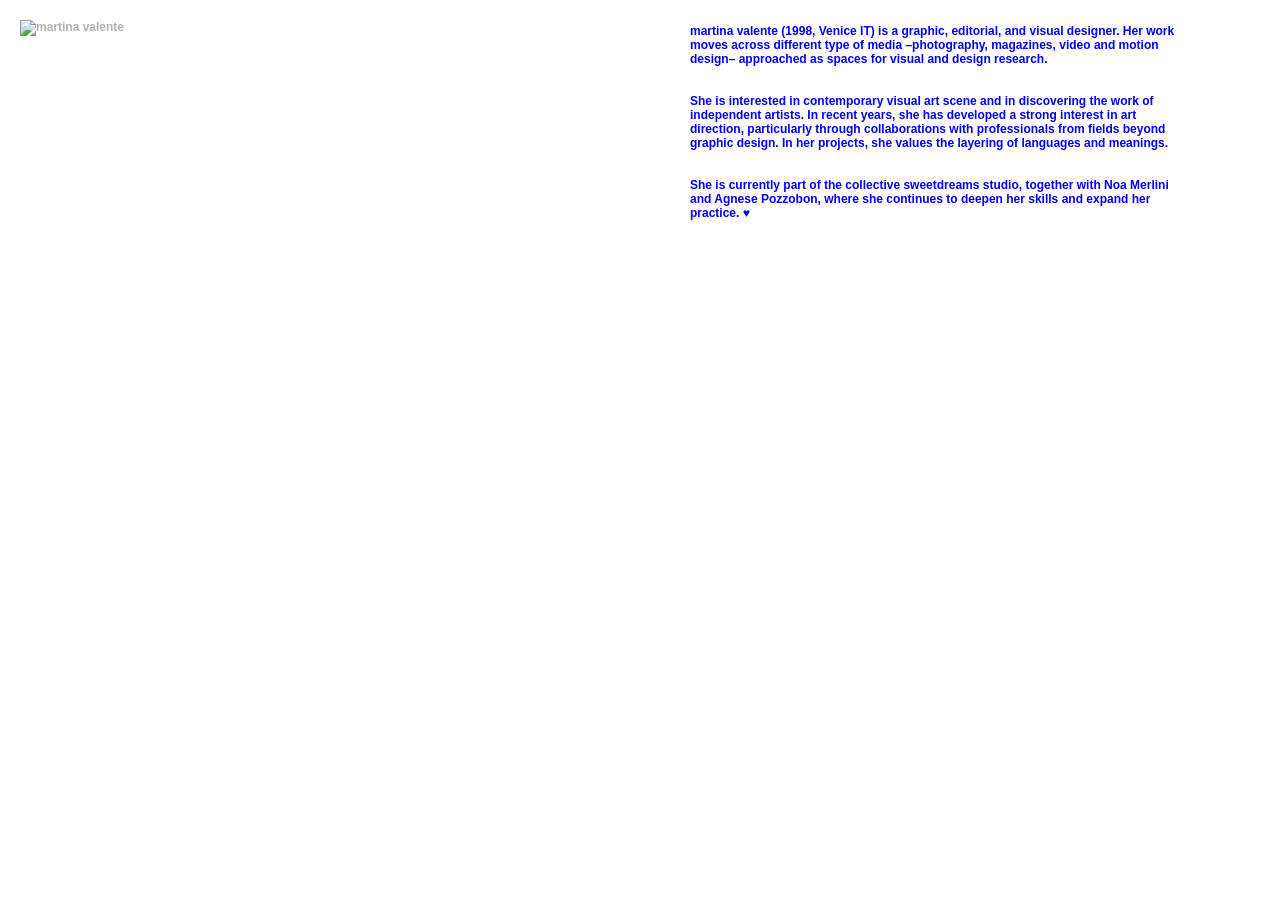
==== index.html @ ee14ab10 "Add files via upload" ====
<!DOCTYPE html>
<html lang="it">
<head>
    <meta charset="UTF-8">
    <meta name="viewport" content="width=device-width, initial-scale=1.0">
    <title>martina valente</title>
    <link rel="stylesheet" href="style.css">
</head>
<body>
    <div class="container">
        <div class="column" id="projects-column">
            <div class="logo-section">
                <img id="logo-link" src="images/logo_mv.png" alt="martina valente" class="logo-image">
            </div>
            <ul id="projects-list"></ul>
        </div>
        <div class="column" id="images-column">
            <div id="landing-page">
                <img src="images/landing.webp" alt="" class="landing-image">
            </div>
            <div id="images-container"></div>
        </div>
        <div class="column" id="description-column">
            <div id="landing-description">
                <p>martina valente (1998, Venice IT) is a graphic, editorial, and visual designer. Her work moves across different type of media –photography, magazines, video and motion design– approached as spaces for visual and design research.</p>
                <p>She is interested in contemporary visual art scene and in discovering the work of independent artists. In recent years, she has developed a strong interest in art direction, particularly through collaborations with professionals from fields beyond graphic design. In her projects, she values the layering of languages and meanings.</p>
                <p>She is currently part of the collective sweetdreams studio, together with Noa Merlini and Agnese Pozzobon, where she continues to deepen her skills and expand her practice. ♥</p>
            </div>
            <div id="description-content">
                <h2 id="project-title"></h2>
                <div id="project-description">
                    <p id="project-description-main"></p>
                    <p id="project-description-last"></p>
                </div>
            </div>
        </div>
    </div>
    <div id="mobile-project-overlay" aria-hidden="true">
        <button id="mobile-overlay-close" type="button" aria-label="Chiudi descrizione">x</button>
        <div id="mobile-overlay-content">
            <h2 id="mobile-project-title"></h2>
            <div id="mobile-project-description">
                <p id="mobile-project-description-main"></p>
                <p id="mobile-project-description-last"></p>
            </div>
        </div>
    </div>
    <script src="script.js"></script>
</body>
</html>
---- style.css ----
/* Reset e base */
* {
    margin: 0;
    padding: 0;
    box-sizing: border-box;
    font-family: Arial, sans-serif;
    font-weight: 700;
}

body {
    font-size: 12px;
    line-height: 14px;
    background-color: #ffffff;
    color: #b2b2b2;
}

a {
    color: #b2b2b2;
    text-decoration: none;
}

#projects-list li.active,
#projects-list li:hover,
#projects-list li:focus {
    color: #000000;
}

#project-title,
#project-description,
.project-item-title,
.project-item-meta,
.project-title {
    color: #b2b2b2;
}

#projects-list li.active .project-item-title,
#projects-list li.active .project-item-meta,
#projects-list li.active,
#projects-list li:hover .project-item-title,
#projects-list li:hover .project-item-meta,
#projects-list li:hover,
#projects-list li:focus .project-item-title,
#projects-list li:focus .project-item-meta,
#projects-list li:focus {
    color: #000000 !important;
}

a:hover {
    text-decoration: underline;
}

/* Layout a tre colonne */
.container {
    display: grid;
    grid-template-columns: 240px 1fr 600px; /* Colonna destra allargata a 600px, centrale rimpicciolita di conseguenza */
    height: 100vh;
    overflow: hidden; /* Previene scroll globale */
}

.column {
    padding: 20px;
    overflow-y: auto; /* Scroll verticale indipendente */
    border-right: none;
}

.column:last-child {
    border-right: none;
}

/* Colonna progetti */
#projects-column {
    display: flex;
    flex-direction: column;
    gap: 3px; /* Spazio uniforme tra header e lista */
}

.project-header {
    padding-bottom: 10px;
    border-bottom: 1px solid #000000; /* Filetto nero */
    margin-bottom: 0; /* Rimosso per usare gap */
}

.project-title {
    font-size: 12px;
    font-weight: 700;
    text-transform: lowercase;
    margin-bottom: 14px;
}

#projects-list {
    list-style: none;
    display: flex;
    flex-direction: column;
    gap: 3px; /* Spazio uniforme tra elementi lista */
    transition: opacity 0.4s ease;
}

body.landing-active #projects-list {
    opacity: 0;
    pointer-events: none;
}

#projects-list li {
    margin-bottom: 0; /* Rimosso per usare gap */
    cursor: pointer;
    padding: 5px 0; /* Spazio ridotto tra testo e linea */
    border-bottom: 1px solid #b2b2b2;
    transition: opacity 0.2s;
}

#projects-list li.active,
#projects-list li:hover,
#projects-list li:focus {
    border-bottom-color: #000000;
}

#projects-list li:hover {
    opacity: 0.7;
}

#projects-list li.active {
    border-color: rgba(0, 0, 0, 0.2);
    opacity: 1;
}

.project-item-title {
    font-size: 12px;
    font-weight: 700;
}

.project-item-meta {
    font-size: 12px;
    opacity: 0.8;
    margin-top: 4px;
}

/* Colonna immagini */
#images-column {
    padding: 0px;
    overflow-y: auto;
    scrollbar-width: none; /* Firefox */
    -ms-overflow-style: none; /* IE/Edge */
}

#images-column::-webkit-scrollbar {
    display: none; /* Chrome/Safari */
}

#images-container {
    display: flex;
    flex-direction: column;
    gap: 0px;
}

#images-container img,
#images-container video {
    width: 100%;
    height: auto;
}

/* Colonna descrizione */
#description-column {
    padding: 10px 0 10px 10px; /* Margine destro eliminato per righe più lunghe */
}

#landing-description {
    display: none;
    max-width: 500px;
    color: #0000ff;
    font-size: 12px;
    line-height: 14px;
    white-space: pre-line;
}

#landing-description p + p {
    margin-top: 14px;
}

body.landing-active #landing-description {
    display: block;
}

body.landing-active #description-content {
    display: none;
}

#description-content {
    max-width: 500px;
    min-height: 100%;
    display: flex;
    flex-direction: column;
}

#description-column h2 {
    margin-bottom: 14px;
    font-size: 12px;
    font-weight: 700;
}

#project-description {
    flex: 1;
    display: flex;
    flex-direction: column;
}

#project-description-main,
#project-description-last {
    font-size: 12px;
    line-height: 14px;
    opacity: 0.9;
    white-space: pre-line; /* Mantiene gli a capo dal JSON */
}

#project-description-last {
    margin-top: auto;
    padding-top: 14px;
    font-size: 12px;
    line-height: 14px;
}

/* Legacy selector kept for compatibility */
#project-description {
    font-size: 12px;
    line-height: 14px;
    opacity: 0.9;
    white-space: pre-line;
}

/* Spazio bianco e minimalismo */
.column {
    background-color: transparent;
}

.column:nth-child(2) {
    background-color: transparent;
    padding: 20px;
}

/* Logo section */
.logo-section {
    padding-bottom: 0px;
    border-bottom: none;
    margin-bottom: 2px;
    display: flex;
    align-items: flex-start;
    min-height: 112px;
    padding-top: 0px;
}

.logo-image {
    max-width: 100%;
    max-height: 112px;
    cursor: pointer;
    transition: opacity 0.2s;
}

.logo-image:hover {
    opacity: 0.7;
}

/* Landing page */
#landing-page {
    height: 100vh;
    width: 100%;
    flex-shrink: 0;
    background-color: #ffffff;
    display: flex;
    align-items: flex-start;
    justify-content: flex-start;
    padding: 0;
}

.landing-image {
    width: 50%;
    height: auto;
    display: block;
    object-fit: contain;
}

/* Video styles */
video {
    cursor: none;
}

#mobile-project-overlay {
    display: none;
}

body.mobile-overlay-open {
    overflow: hidden;
}

@media (max-width: 900px) {
    .container {
        display: block;
        height: 100dvh;
    }

    #projects-column,
    #description-column {
        display: none;
    }

    #images-column {
        display: block;
        width: 100%;
        height: 100dvh;
        padding: 0;
        overflow-y: auto;
    }

    #landing-page {
        width: 100%;
        height: 100dvh;
    }

    .landing-logo {
        max-width: 150px;
        max-height: 150px;
    }

    .landing-content h1 {
        font-size: 20px;
    }

    .landing-content p {
        font-size: 12px;
    }

    .column:nth-child(2) {
        padding: 0;
    }

    #images-container img,
    #images-container video {
        display: block;
        width: 100%;
    }

    #mobile-project-overlay {
        position: fixed;
        inset: 0;
        z-index: 1000;
        display: none;
        background: #ffffff;
        color: #000000;
        overflow-y: auto;
        padding: 20px;
    }

    #mobile-project-overlay.is-open {
        display: block;
    }

    #mobile-overlay-close {
        position: absolute;
        top: 16px;
        right: 16px;
        border: 0;
        background: transparent;
        color: #000000;
        font: inherit;
        font-size: 20px;
        line-height: 20px;
        cursor: pointer;
    }

    #mobile-overlay-content {
        padding-top: 28px;
        max-width: 100%;
    }

    #mobile-project-title,
    #mobile-project-description {
        color: #000000;
    }

    #mobile-project-title {
        margin-bottom: 14px;
        font-size: 12px;
        line-height: 14px;
    }

    #mobile-project-description {
        min-height: calc(100dvh - 90px);
        display: flex;
        flex-direction: column;
    }

    #mobile-project-description-main,
    #mobile-project-description-last {
        white-space: pre-line;
        font-size: 24px;
        line-height: 28px;
    }

    #mobile-project-description-last {
        margin-top: auto;
        padding-top: 14px;
        font-size: 12px;
        line-height: 14px;
    }
}
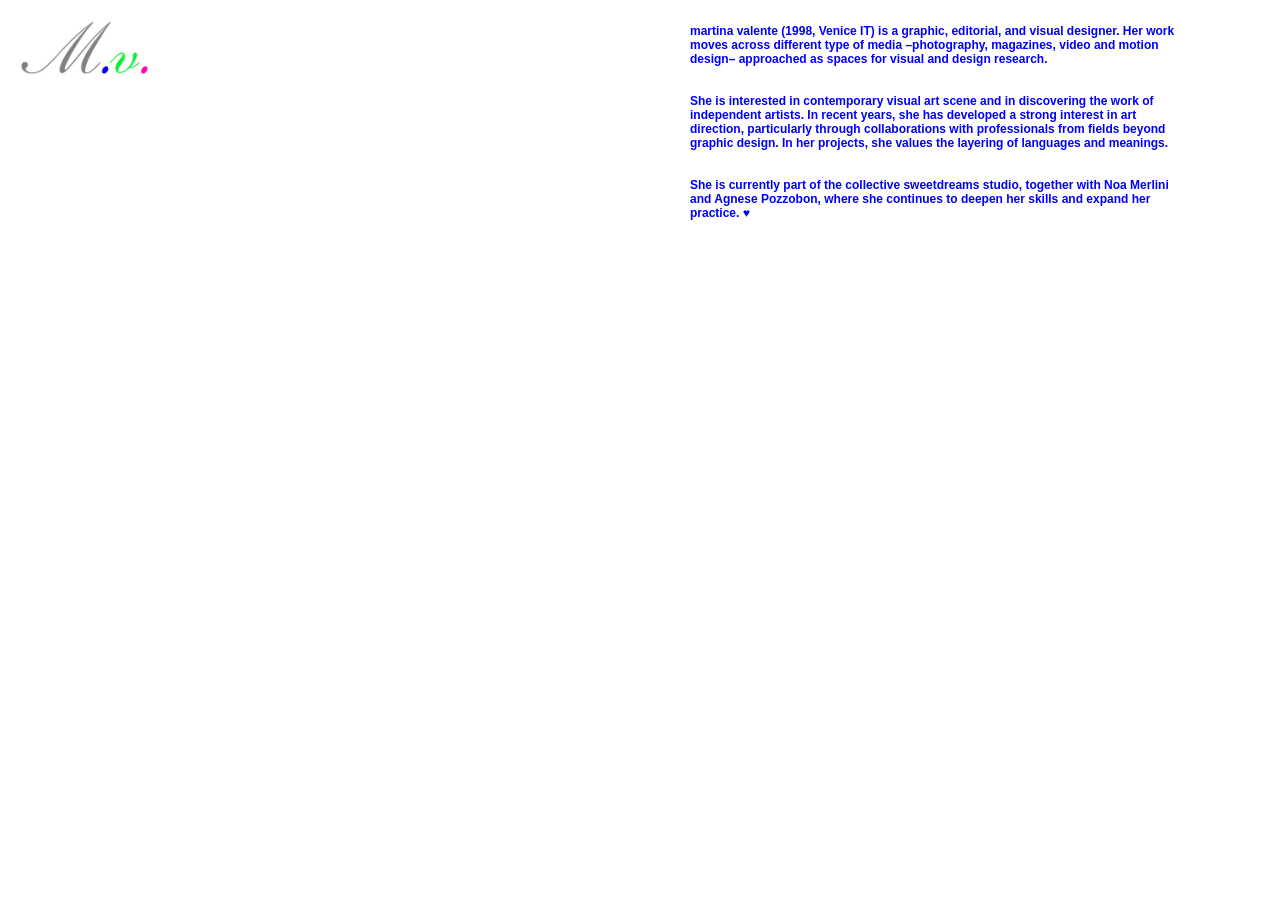
==== commit 3f32c6d8: "Add files via upload" ====
--- a/index.html
+++ b/index.html
@@ -10,7 +10,7 @@
     <div class="container">
         <div class="column" id="projects-column">
             <div class="logo-section">
-                <img id="logo-link" src="images/logo_mv.png" alt="martina valente" class="logo-image">
+                <img id="logo-link" src="images_2/logo_mv.png" alt="martina valente" class="logo-image">
             </div>
             <ul id="projects-list"></ul>
         </div>
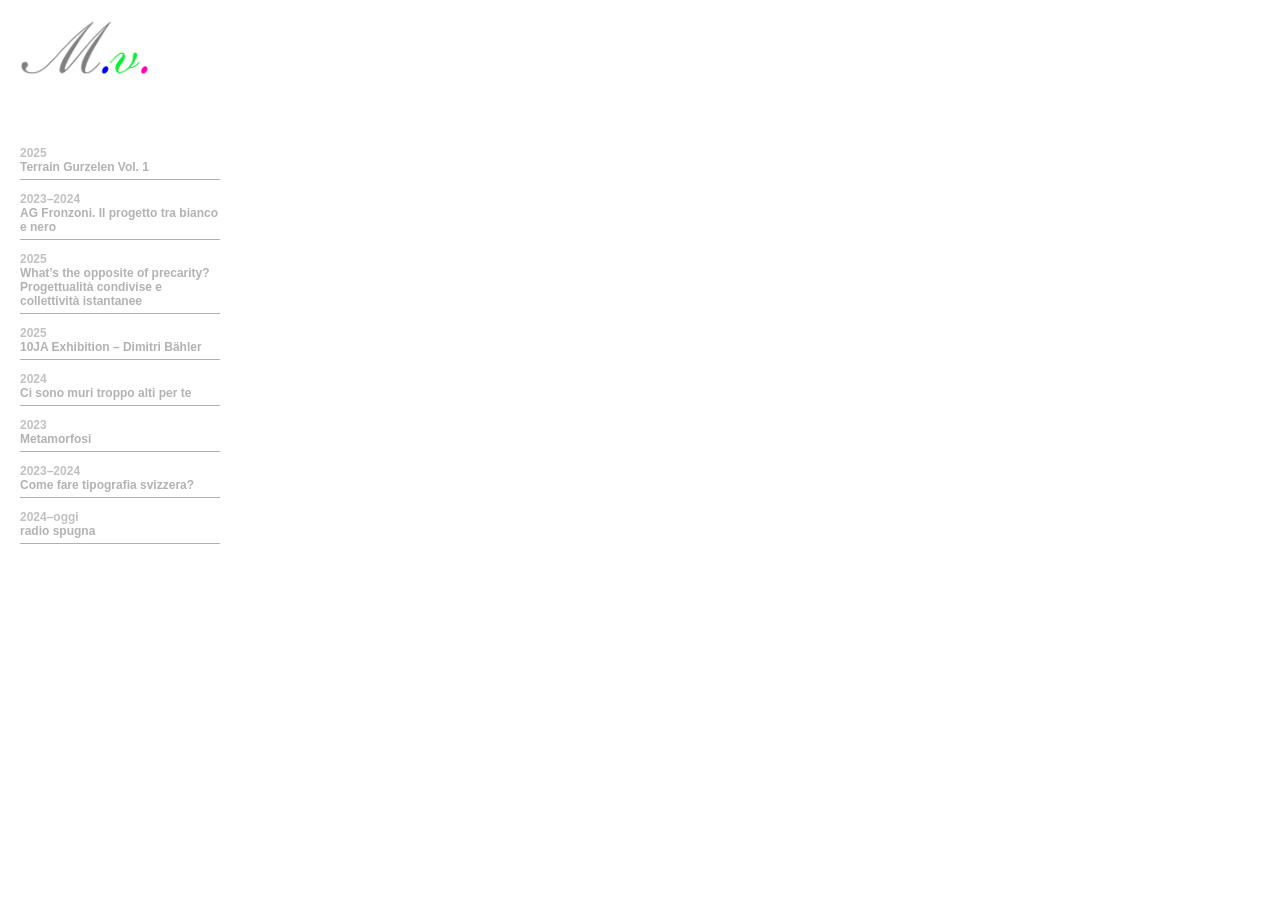
==== commit c1e4cc74: "Add files via upload" ====
--- a/index.html
+++ b/index.html
@@ -14,11 +14,11 @@
             </div>
             <ul id="projects-list"></ul>
         </div>
-        <div class="column" id="images-column">
+        <div class="column" id="images_2-column">
             <div id="landing-page">
-                <img src="images/landing.webp" alt="" class="landing-image">
+                <img src="images_2/" alt="" class="landing-image">
             </div>
-            <div id="images-container"></div>
+            <div id="images_2-container"></div>
         </div>
         <div class="column" id="description-column">
             <div id="landing-description">
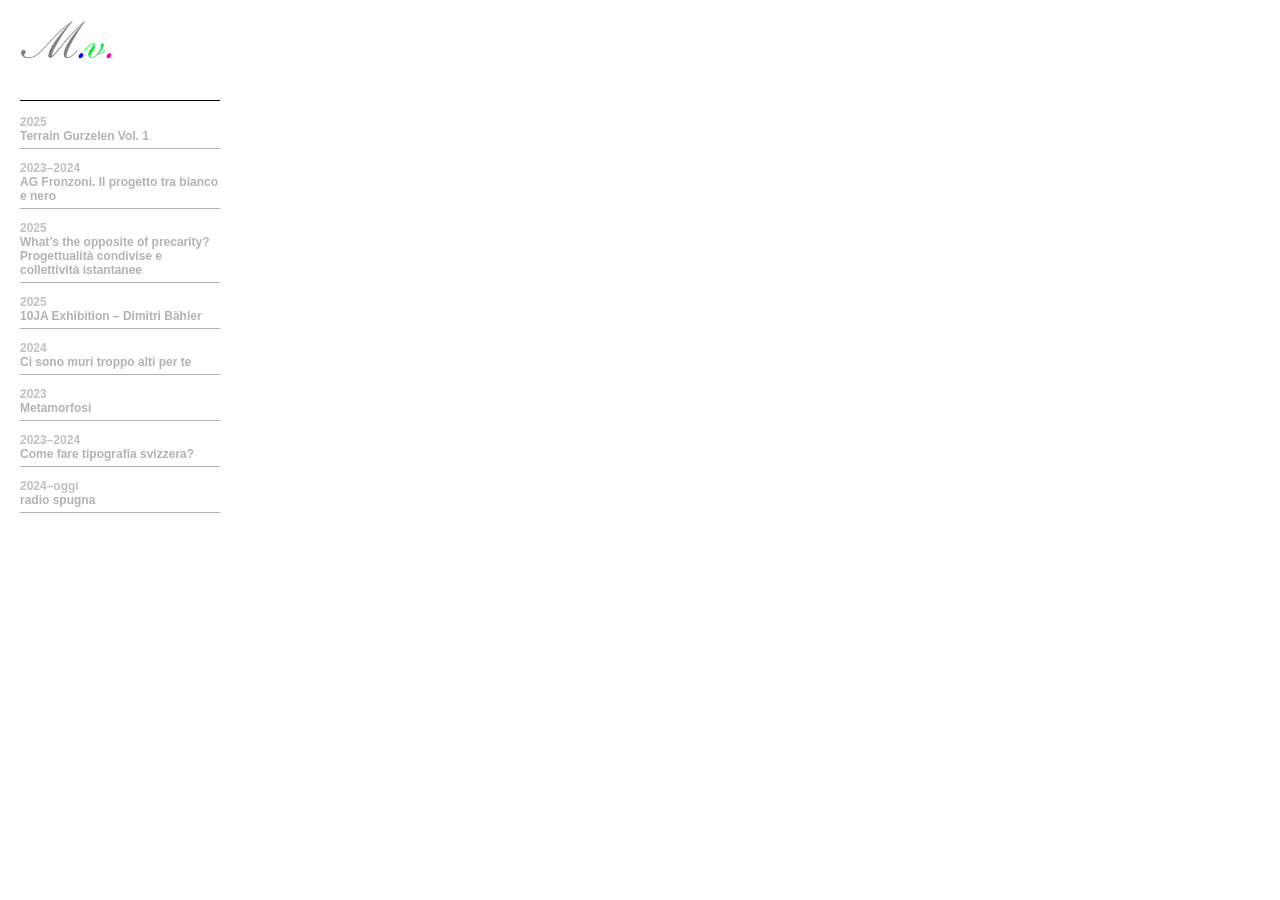
==== commit f84cbb37: "Add files via upload" ====
--- a/index.html
+++ b/index.html
@@ -14,7 +14,7 @@
             </div>
             <ul id="projects-list"></ul>
         </div>
-        <div class="column" id="images_2-column">
+        <div class="column" id="images-column">
             <div id="landing-page">
                 <img src="images_2/" alt="" class="landing-image">
             </div>
--- a/style.css
+++ b/style.css
@@ -239,17 +239,17 @@
 /* Logo section */
 .logo-section {
     padding-bottom: 0px;
-    border-bottom: none;
+    border-bottom: 1px solid #000000;
     margin-bottom: 2px;
     display: flex;
     align-items: flex-start;
-    min-height: 112px;
+    min-height: 80px;
     padding-top: 0px;
 }
 
 .logo-image {
     max-width: 100%;
-    max-height: 112px;
+    max-height: 80px;
     cursor: pointer;
     transition: opacity 0.2s;
 }
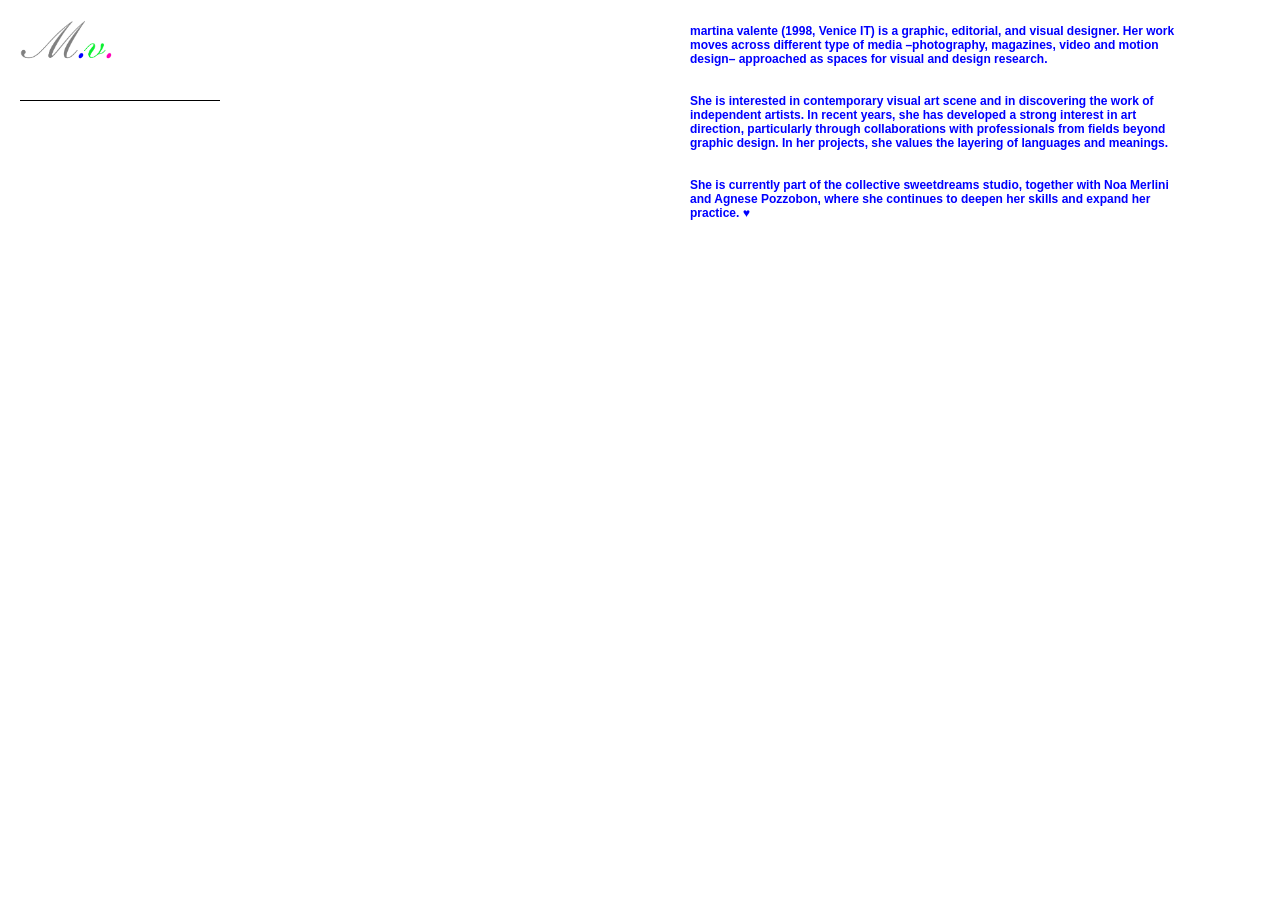
==== commit 1199b6a9: "Add files via upload" ====
--- a/index.html
+++ b/index.html
@@ -10,15 +10,15 @@
     <div class="container">
         <div class="column" id="projects-column">
             <div class="logo-section">
-                <img id="logo-link" src="images_2/logo_mv.png" alt="martina valente" class="logo-image">
+                <img id="logo-link" src="images/logo_mv.png" alt="martina valente" class="logo-image">
             </div>
             <ul id="projects-list"></ul>
         </div>
         <div class="column" id="images-column">
             <div id="landing-page">
-                <img src="images_2/" alt="" class="landing-image">
+                <img src="images/" alt="" class="landing-image">
             </div>
-            <div id="images_2-container"></div>
+            <div id="images-container"></div>
         </div>
         <div class="column" id="description-column">
             <div id="landing-description">
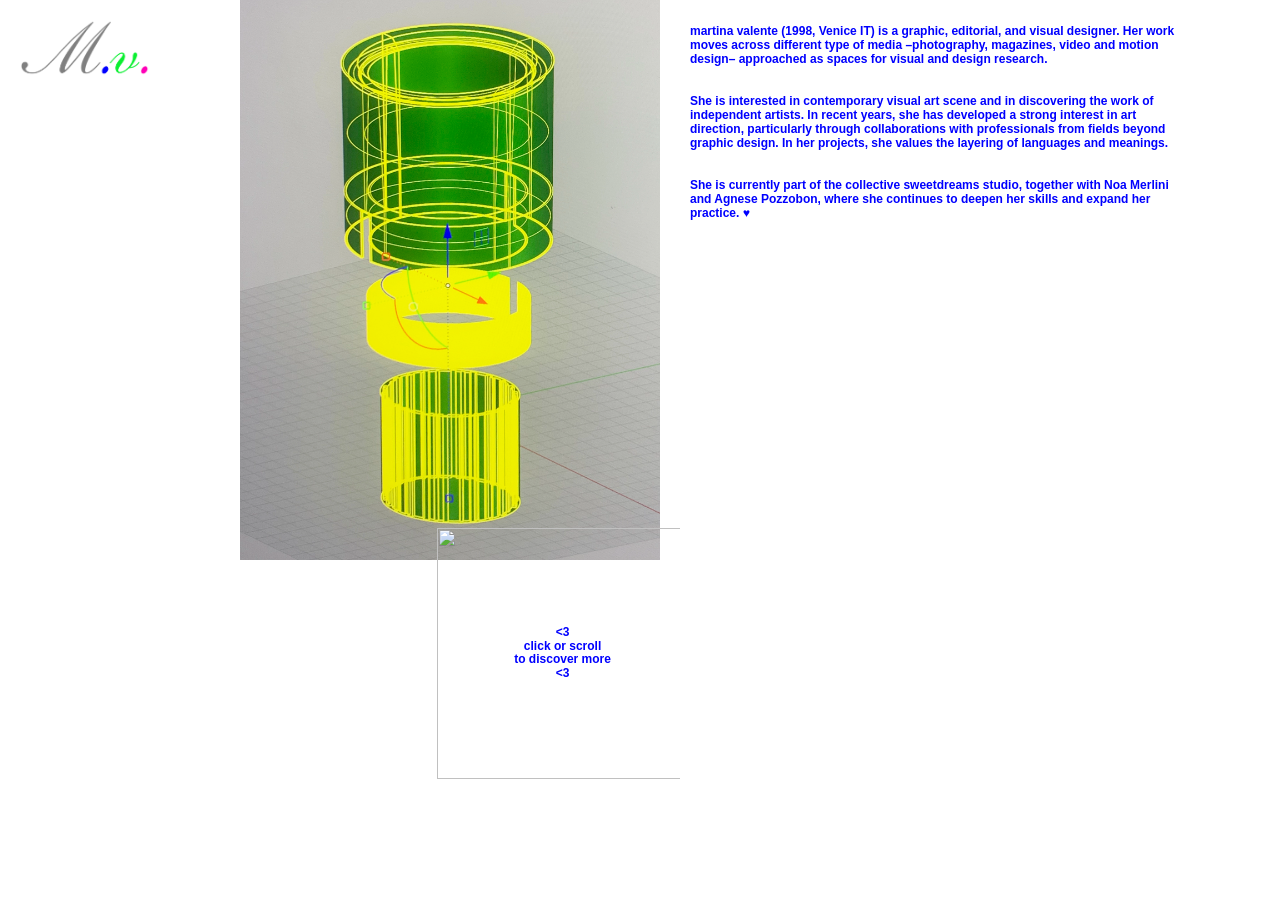
==== commit 28e662db: "Add files via upload" ====
--- a/index.html
+++ b/index.html
@@ -10,13 +10,23 @@
     <div class="container">
         <div class="column" id="projects-column">
             <div class="logo-section">
-                <img id="logo-link" src="images/logo_mv.png" alt="martina valente" class="logo-image">
+                <img id="logo-link" src="images_2/logo_mv.png" alt="martina valente" class="logo-image">
             </div>
             <ul id="projects-list"></ul>
         </div>
         <div class="column" id="images-column">
+            <button id="mobile-logo-button" type="button" aria-label="Torna alla landing page">
+                <img src="images_2/logo_mv.png" alt="martina valente" class="mobile-logo-image">
+            </button>
+            <button id="mobile-about-button" type="button" aria-label="Apri about">about</button>
             <div id="landing-page">
-                <img src="images/" alt="" class="landing-image">
+                <div id="mobile-landing-trigger" aria-hidden="true">
+                    <img src="images_2/landing.webp" alt="Landing page preview" class="landing-image" draggable="false">
+                </div>
+                <div class="landing-starburst" aria-hidden="true">
+                    <img src="images/LANDING/stella.png" alt="" class="landing-starburst-image" draggable="false">
+                    <span class="landing-starburst-text">&lt;3<br>click or scroll<br>to discover more<br>&lt;3</span>
+                </div>
             </div>
             <div id="images-container"></div>
         </div>
@@ -45,6 +55,27 @@
             </div>
         </div>
     </div>
+    <div id="mobile-footer-marquee" aria-hidden="true">
+        <div class="mobile-footer-marquee-track">
+            <div class="mobile-footer-marquee-group">
+                <span class="marquee-color-blue">&lt;3 click or scroll to discover more &lt;3</span>
+                <span class="marquee-color-pink">&lt;3 click or scroll to discover more &lt;3</span>
+                <span class="marquee-color-green">&lt;3 click or scroll to discover more &lt;3</span>
+                <span class="marquee-color-blue">&lt;3 click or scroll to discover more &lt;3</span>
+                <span class="marquee-color-pink">&lt;3 click or scroll to discover more &lt;3</span>
+                <span class="marquee-color-green">&lt;3 click or scroll to discover more &lt;3</span>
+            </div>
+            <div class="mobile-footer-marquee-group">
+                <span class="marquee-color-blue">&lt;3 click or scroll to discover more &lt;3</span>
+                <span class="marquee-color-pink">&lt;3 click or scroll to discover more &lt;3</span>
+                <span class="marquee-color-green">&lt;3 click or scroll to discover more &lt;3</span>
+                <span class="marquee-color-blue">&lt;3 click or scroll to discover more &lt;3</span>
+                <span class="marquee-color-pink">&lt;3 click or scroll to discover more &lt;3</span>
+                <span class="marquee-color-green">&lt;3 click or scroll to discover more &lt;3</span>
+            </div>
+        </div>
+    </div>
+    <div id="landing-random-images" aria-hidden="true"></div>
     <script src="script.js"></script>
 </body>
-</html>+</html>
--- a/style.css
+++ b/style.css
@@ -12,6 +12,7 @@
     line-height: 14px;
     background-color: #ffffff;
     color: #b2b2b2;
+    overflow-x: hidden;
 }
 
 a {
@@ -239,17 +240,17 @@
 /* Logo section */
 .logo-section {
     padding-bottom: 0px;
-    border-bottom: 1px solid #000000;
+    border-bottom: none;
     margin-bottom: 2px;
     display: flex;
     align-items: flex-start;
-    min-height: 80px;
+    min-height: 112px;
     padding-top: 0px;
 }
 
 .logo-image {
     max-width: 100%;
-    max-height: 80px;
+    max-height: 112px;
     cursor: pointer;
     transition: opacity 0.2s;
 }
@@ -265,16 +266,135 @@
     flex-shrink: 0;
     background-color: #ffffff;
     display: flex;
+    flex-direction: column;
     align-items: flex-start;
     justify-content: flex-start;
-    padding: 0;
+    padding: 0 20px 28px 0;
+    position: relative;
+    overflow: hidden;
+    gap: 18px;
 }
 
 .landing-image {
-    width: 50%;
+    width: 100%;
+    max-width: 100%;
+    max-height: calc(100vh - 220px);
     height: auto;
     display: block;
     object-fit: contain;
+    object-position: left top;
+    user-select: none;
+    -webkit-user-select: none;
+    -webkit-user-drag: none;
+}
+
+#mobile-landing-trigger {
+    display: block;
+    position: relative;
+    z-index: 2;
+    pointer-events: none;
+    user-select: none;
+    -webkit-user-select: none;
+    width: 100%;
+}
+
+.landing-starburst {
+    width: clamp(154px, 19.6vw, 252px);
+    aspect-ratio: 1 / 1;
+    display: flex;
+    align-items: center;
+    justify-content: center;
+    padding: 28px;
+    pointer-events: none;
+    position: absolute;
+    top: 528px;
+    right: -8px;
+    z-index: 20;
+}
+
+.landing-starburst-image {
+    position: absolute;
+    inset: 0;
+    width: 100%;
+    height: 100%;
+    object-fit: contain;
+    user-select: none;
+    -webkit-user-select: none;
+    -webkit-user-drag: none;
+}
+
+.landing-starburst-text {
+    position: relative;
+    z-index: 1;
+    color: #0000ff;
+    text-align: center;
+    text-transform: lowercase;
+    line-height: 1.15;
+    font-size: 12px;
+    animation: landing-starburst-blink 1.35s steps(1, end) infinite;
+}
+
+@keyframes landing-starburst-blink {
+    0% {
+        color: #0000ff;
+        opacity: 1;
+    }
+
+    16% {
+        opacity: 0.25;
+    }
+
+    33% {
+        color: #00ff33;
+        opacity: 1;
+    }
+
+    49% {
+        opacity: 0.2;
+    }
+
+    66% {
+        color: #cccccc;
+        opacity: 1;
+    }
+
+    82% {
+        opacity: 0.3;
+    }
+
+    100% {
+        color: #0000ff;
+        opacity: 1;
+    }
+}
+
+#landing-random-images {
+    position: fixed;
+    inset: 0;
+    pointer-events: none;
+    z-index: 5;
+}
+
+.landing-random-image {
+    position: absolute;
+    display: block;
+    object-fit: contain;
+    opacity: 0;
+    transform-origin: center;
+    --landing-random-rotation: 0deg;
+    animation: landing-random-image-in 1ms linear forwards;
+}
+
+@keyframes landing-random-image-in {
+    from {
+        opacity: 0;
+        transform: rotate(var(--landing-random-rotation)) scale(0.96);
+    }
+
+    to {
+        opacity: 1;
+        transform: rotate(var(--landing-random-rotation)) scale(1);
+    }
 }
 
 /* Video styles */
@@ -290,11 +410,26 @@
     overflow: hidden;
 }
 
+#mobile-logo-button {
+    display: none;
+}
+
+#mobile-about-button {
+    display: none;
+}
+
+#mobile-footer-marquee {
+    display: none;
+}
+
 @media (max-width: 900px) {
     .container {
         display: block;
         height: 100dvh;
     }
+    .landing-starburst {
+    display: none;
+}
 
     #projects-column,
     #description-column {
@@ -307,11 +442,16 @@
         height: 100dvh;
         padding: 0;
         overflow-y: auto;
+        position: relative;
     }
 
     #landing-page {
         width: 100%;
         height: 100dvh;
+        display: flex;
+        align-items: flex-start;
+        justify-content: flex-start;
+        padding: 96px 14px 24px 0;
     }
 
     .landing-logo {
@@ -335,6 +475,127 @@
     #images-container video {
         display: block;
         width: 100%;
+    }
+
+    #mobile-landing-trigger {
+        display: block;
+        width: 100%;
+    }
+
+    .landing-image {
+        display: block;
+        width: 100%;
+        max-width: 100%;
+        max-height: calc(100dvh - 250px);
+        height: auto;
+        object-position: left top;
+        pointer-events: none;
+        touch-action: none;
+    }
+
+    .landing-starburst {
+        width: clamp(126px, 37.8vw, 182px);
+        top: 598px;
+        right: -6px;
+        padding: 22px;
+    }
+
+    #landing-random-images {
+        display: block;
+    }
+
+    #mobile-logo-button {
+        position: fixed;
+        top: 10px;
+        left: 10px;
+        z-index: 1100;
+        display: inline-flex;
+        align-items: flex-start;
+        justify-content: flex-start;
+        padding: 0;
+        border: 0;
+        background: transparent;
+        cursor: pointer;
+    }
+
+    #mobile-about-button {
+        position: fixed;
+        top: 0px;
+        right: 0px;
+        z-index: 900;
+        display: inline-flex;
+        align-items: center;
+        justify-content: center;
+        min-width: 62px;
+        min-height: 26px;
+        padding: 2px 8px;
+        border: 0;
+        background: #ff00ff;
+        color: #0000ff;
+        font-family: Arial, sans-serif;
+        font-size: 18px;
+        font-weight: 700;
+        line-height: 1;
+        text-transform: lowercase;
+        cursor: pointer;
+    }
+
+    #mobile-footer-marquee {
+        position: fixed;
+        right: 0;
+        bottom: 0;
+        left: 0;
+        z-index: 950;
+        display: block;
+        overflow: hidden;
+        background: #ffffff;
+        pointer-events: none;
+        white-space: nowrap;
+    }
+
+    .mobile-footer-marquee-track {
+        display: flex;
+        align-items: center;
+        width: max-content;
+        padding: 4px 0 2px;
+        animation: mobile-footer-marquee-scroll 16s linear infinite;
+        will-change: transform;
+    }
+
+    .mobile-footer-marquee-group {
+        display: inline-flex;
+        align-items: center;
+        flex-shrink: 0;
+        gap: 18px;
+        padding-right: 18px;
+    }
+
+    .mobile-footer-marquee-track span {
+        font-family: Arial, sans-serif;
+        font-size: 18px;
+        font-weight: 700;
+        line-height: 1;
+        text-transform: lowercase;
+    }
+
+    .marquee-color-blue {
+        color: #0000ff;
+    }
+
+    .marquee-color-pink {
+        color: #ff00ff;
+    }
+
+    .marquee-color-green {
+        color: #0aef30;
+    }
+
+    .mobile-logo-image {
+        display: block;
+        width: auto;
+        max-width: min(45.6vw, 180px);
+        max-height: 86px;
+        height: auto;
     }
 
     #mobile-project-overlay {
@@ -375,6 +636,11 @@
         color: #000000;
     }
 
+    #mobile-project-overlay.is-landing-copy #mobile-project-title,
+    #mobile-project-overlay.is-landing-copy #mobile-project-description {
+        color: #0000ff;
+    }
+
     #mobile-project-title {
         margin-bottom: 14px;
         font-size: 12px;
@@ -400,4 +666,14 @@
         font-size: 12px;
         line-height: 14px;
     }
-}+}
+
+@keyframes mobile-footer-marquee-scroll {
+    from {
+        transform: translateX(0);
+    }
+
+    to {
+        transform: translateX(-50%);
+    }
+}
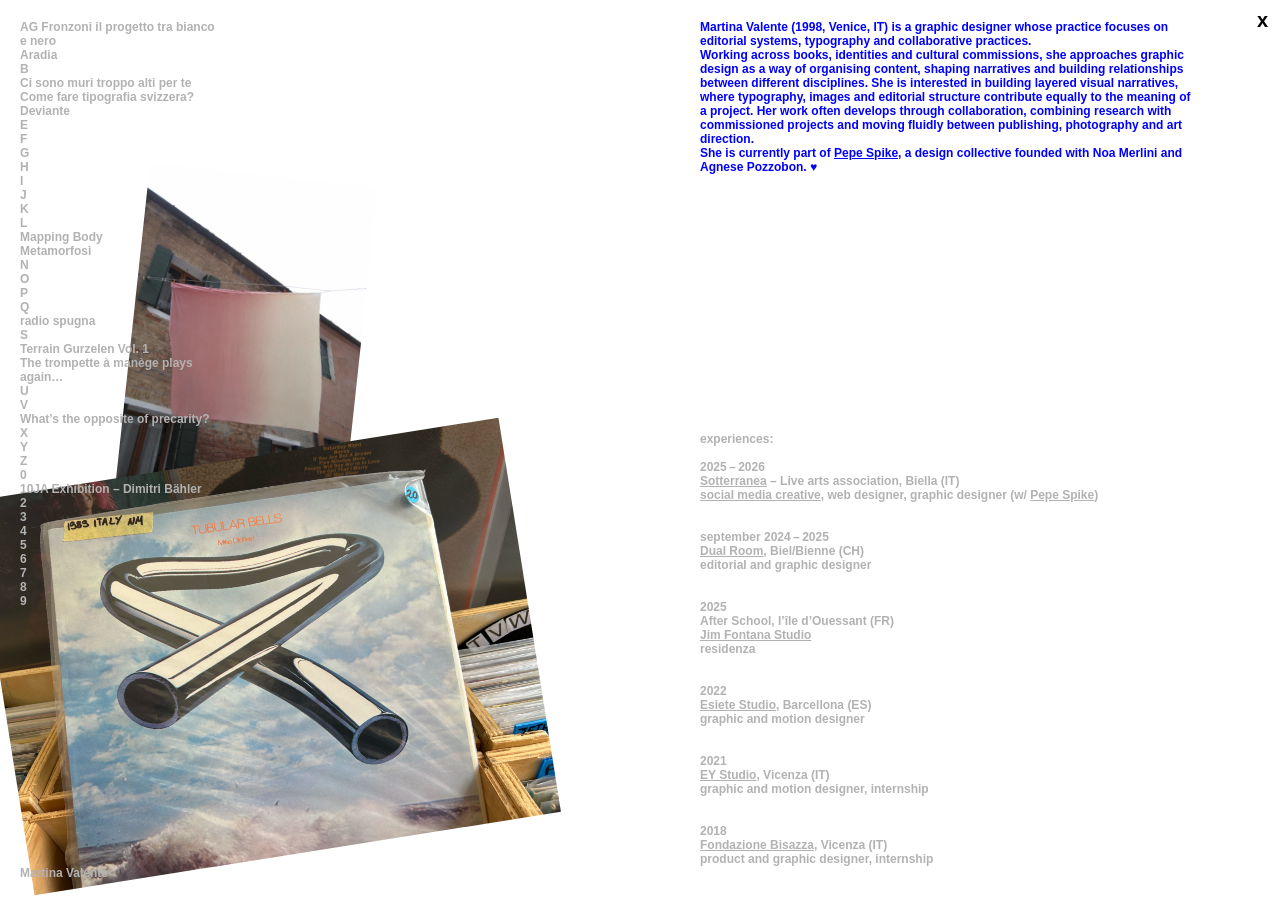
==== commit a0f80368: "Add files via upload" ====
--- a/index.html
+++ b/index.html
@@ -10,7 +10,7 @@
     <div class="container">
         <div class="column" id="projects-column">
             <div class="logo-section">
-                <img id="logo-link" src="images_2/logo_mv.png" alt="martina valente" class="logo-image">
+                <button id="logo-link" type="button" class="logo-text">Martina Valente</button>
             </div>
             <ul id="projects-list"></ul>
         </div>
@@ -23,18 +23,69 @@
                 <div id="mobile-landing-trigger" aria-hidden="true">
                     <img src="images_2/landing.webp" alt="Landing page preview" class="landing-image" draggable="false">
                 </div>
-                <div class="landing-starburst" aria-hidden="true">
-                    <img src="images/LANDING/stella.png" alt="" class="landing-starburst-image" draggable="false">
-                    <span class="landing-starburst-text">&lt;3<br>click or scroll<br>to discover more<br>&lt;3</span>
+                <div id="mobile-landing-list" aria-label="Elenco progetti mobile">AG Fronzoni il progetto tra bianco e nero
+Aradia
+B
+Ci sono muri troppo alti per te
+Come fare tipografia svizzera?
+Deviante
+E
+F
+G
+H
+I
+J
+K
+L
+Mapping Body
+Metamorfosi
+N
+O
+P 
+Q
+radio spugna
+S
+Terrain Gurzelen Vol. 1
+The trompette à manège plays again…
+U
+V
+What’s the opposite of precarity? 
+X
+Y
+Z
+0
+10JA Exhibition – Dimitri Bähler
+2
+3
+4
+5
+6
+7
+8
+9</div>
+                <div id="mobile-landing-about">
+                    <div id="mobile-about-copy"></div>
+                    <div id="mobile-about-experiences"></div>
                 </div>
             </div>
             <div id="images-container"></div>
         </div>
         <div class="column" id="description-column">
             <div id="landing-description">
-                <p>martina valente (1998, Venice IT) is a graphic, editorial, and visual designer. Her work moves across different type of media –photography, magazines, video and motion design– approached as spaces for visual and design research.</p>
-                <p>She is interested in contemporary visual art scene and in discovering the work of independent artists. In recent years, she has developed a strong interest in art direction, particularly through collaborations with professionals from fields beyond graphic design. In her projects, she values the layering of languages and meanings.</p>
-                <p>She is currently part of the collective sweetdreams studio, together with Noa Merlini and Agnese Pozzobon, where she continues to deepen her skills and expand her practice. ♥</p>
+                <div id="about-copy">
+                    Martina Valente (1998, Venice, IT) is a graphic designer whose practice focuses on editorial systems, typography and collaborative practices.<br>
+                    Working across books, identities and cultural commissions, she approaches graphic design as a way of organising content, shaping narratives and building relationships between different disciplines. She is interested in building layered visual narratives, where typography, images and editorial structure contribute equally to the meaning of a project. Her work often develops through collaboration, combining research with commissioned projects and moving fluidly between publishing, photography and art direction.<br>
+                    She is currently part of <a href="https://pepe-spike.com/" target="_blank" rel="noopener noreferrer">Pepe Spike</a>, a design collective founded with Noa Merlini and Agnese Pozzobon. ♥
+                </div>
+                <div id="about-experiences" aria-label="Experiences">
+                    <p>experiences:</p>
+                    <p>2025 – 2026<br><a href="https://sotterranea.eu/maquette.html" target="_blank" rel="noopener noreferrer">Sotterranea</a> – Live arts association, Biella (IT)<br><a href="https://www.instagram.com/sotterranea.sotterranea/" target="_blank" rel="noopener noreferrer">social media creative</a>, web designer, graphic designer (w/ <a href="https://pepe-spike.com/" target="_blank" rel="noopener noreferrer">Pepe Spike</a>)</p>
+                    <p>september 2024 – 2025<br><a href="https://dualroom.ch/?project=loveress-album-cover-celestial-veil" target="_blank" rel="noopener noreferrer">Dual Room</a>, Biel/Bienne (CH)<br>editorial and graphic designer</p>
+                    <p>2025<br>After School, l’île d’Ouessant (FR)<br><a href="https://studiojimfontana.fr/" target="_blank" rel="noopener noreferrer">Jim Fontana Studio</a><br>residenza</p>
+                    <p>2022<br><a href="https://www.instagram.com/esietebcn/" target="_blank" rel="noopener noreferrer">Esiete Studio</a>, Barcellona (ES)<br>graphic and motion designer</p>
+                    <p>2021<br><a href="https://www.instagram.com/studioey/" target="_blank" rel="noopener noreferrer">EY Studio</a>, Vicenza (IT)<br>graphic and motion designer, internship</p>
+                    <p>2018<br><a href="https://www.fondazionebisazza.it/it/" target="_blank" rel="noopener noreferrer">Fondazione Bisazza</a>, Vicenza (IT)<br>product and graphic designer, internship</p>
+                </div>
             </div>
             <div id="description-content">
                 <h2 id="project-title"></h2>
@@ -48,6 +99,7 @@
     <div id="mobile-project-overlay" aria-hidden="true">
         <button id="mobile-overlay-close" type="button" aria-label="Chiudi descrizione">x</button>
         <div id="mobile-overlay-content">
+            <div id="mobile-project-media"></div>
             <h2 id="mobile-project-title"></h2>
             <div id="mobile-project-description">
                 <p id="mobile-project-description-main"></p>
@@ -55,27 +107,8 @@
             </div>
         </div>
     </div>
-    <div id="mobile-footer-marquee" aria-hidden="true">
-        <div class="mobile-footer-marquee-track">
-            <div class="mobile-footer-marquee-group">
-                <span class="marquee-color-blue">&lt;3 click or scroll to discover more &lt;3</span>
-                <span class="marquee-color-pink">&lt;3 click or scroll to discover more &lt;3</span>
-                <span class="marquee-color-green">&lt;3 click or scroll to discover more &lt;3</span>
-                <span class="marquee-color-blue">&lt;3 click or scroll to discover more &lt;3</span>
-                <span class="marquee-color-pink">&lt;3 click or scroll to discover more &lt;3</span>
-                <span class="marquee-color-green">&lt;3 click or scroll to discover more &lt;3</span>
-            </div>
-            <div class="mobile-footer-marquee-group">
-                <span class="marquee-color-blue">&lt;3 click or scroll to discover more &lt;3</span>
-                <span class="marquee-color-pink">&lt;3 click or scroll to discover more &lt;3</span>
-                <span class="marquee-color-green">&lt;3 click or scroll to discover more &lt;3</span>
-                <span class="marquee-color-blue">&lt;3 click or scroll to discover more &lt;3</span>
-                <span class="marquee-color-pink">&lt;3 click or scroll to discover more &lt;3</span>
-                <span class="marquee-color-green">&lt;3 click or scroll to discover more &lt;3</span>
-            </div>
-        </div>
-    </div>
     <div id="landing-random-images" aria-hidden="true"></div>
+    <button id="landing-random-clear" type="button" aria-label="Chiudi immagini random">x</button>
     <script src="script.js"></script>
 </body>
 </html>
--- a/style.css
+++ b/style.css
@@ -5,6 +5,7 @@
     box-sizing: border-box;
     font-family: Arial, sans-serif;
     font-weight: 700;
+    -webkit-tap-highlight-color: transparent;
 }
 
 body {
@@ -18,6 +19,17 @@
 a {
     color: #b2b2b2;
     text-decoration: none;
+}
+
+a,
+button,
+#projects-list li,
+.mobile-landing-project {
+    -webkit-tap-highlight-color: transparent;
+}
+
+button {
+    outline: none;
 }
 
 #projects-list li.active,
@@ -46,6 +58,18 @@
     color: #000000 !important;
 }
 
+#projects-list .project-item-title {
+    appearance: none;
+    background: transparent;
+    border: 0;
+    padding: 0;
+    margin: 0;
+    font: inherit;
+    color: inherit;
+    text-align: left;
+    cursor: pointer;
+}
+
 a:hover {
     text-decoration: underline;
 }
@@ -56,6 +80,7 @@
     grid-template-columns: 240px 1fr 600px; /* Colonna destra allargata a 600px, centrale rimpicciolita di conseguenza */
     height: 100vh;
     overflow: hidden; /* Previene scroll globale */
+    position: relative;
 }
 
 .column {
@@ -72,7 +97,12 @@
 #projects-column {
     display: flex;
     flex-direction: column;
-    gap: 3px; /* Spazio uniforme tra header e lista */
+    gap: 0;
+    height: 100vh;
+    overflow: hidden;
+    padding-bottom: 0;
+    position: relative;
+    z-index: 3;
 }
 
 .project-header {
@@ -89,38 +119,46 @@
 }
 
 #projects-list {
+    order: 1;
     list-style: none;
     display: flex;
     flex-direction: column;
-    gap: 3px; /* Spazio uniforme tra elementi lista */
+    gap: 0;
+    flex: 1 1 auto;
+    overflow-y: auto;
     transition: opacity 0.4s ease;
 }
 
 body.landing-active #projects-list {
-    opacity: 0;
-    pointer-events: none;
+    opacity: 1;
+    pointer-events: auto;
 }
 
 #projects-list li {
-    margin-bottom: 0; /* Rimosso per usare gap */
+    margin-bottom: 0;
+    padding: 0;
+    border-bottom: 0;
+    cursor: default;
+    line-height: 14px;
+    transition: opacity 0.2s, color 0.2s;
+}
+
+#projects-list li[data-index] {
     cursor: pointer;
-    padding: 5px 0; /* Spazio ridotto tra testo e linea */
-    border-bottom: 1px solid #b2b2b2;
-    transition: opacity 0.2s;
-}
-
-#projects-list li.active,
-#projects-list li:hover,
-#projects-list li:focus {
-    border-bottom-color: #000000;
-}
-
-#projects-list li:hover {
+}
+
+#projects-list li[data-index].active,
+#projects-list li[data-index]:hover,
+#projects-list li[data-index]:focus {
+    border-bottom-color: transparent;
+}
+
+#projects-list li[data-index]:hover {
     opacity: 0.7;
 }
 
-#projects-list li.active {
-    border-color: rgba(0, 0, 0, 0.2);
+#projects-list li[data-index].active {
+    border-color: transparent;
     opacity: 1;
 }
 
@@ -141,6 +179,8 @@
     overflow-y: auto;
     scrollbar-width: none; /* Firefox */
     -ms-overflow-style: none; /* IE/Edge */
+    position: relative;
+    z-index: 1;
 }
 
 #images-column::-webkit-scrollbar {
@@ -161,7 +201,9 @@
 
 /* Colonna descrizione */
 #description-column {
-    padding: 10px 0 10px 10px; /* Margine destro eliminato per righe più lunghe */
+    padding: 20px;
+    position: relative;
+    z-index: 3;
 }
 
 #landing-description {
@@ -173,8 +215,43 @@
     white-space: pre-line;
 }
 
-#landing-description p + p {
+#about-copy,
+#about-experiences {
+    white-space: pre-line;
+}
+
+#about-copy {
+    white-space: normal;
+}
+
+#about-experiences {
+    margin-top: auto;
+    padding-top: 14px;
+    color: #b2b2b2;
+}
+
+#landing-description #about-experiences p + p,
+#mobile-about-experiences p + p {
     margin-top: 14px;
+}
+
+#landing-description #about-experiences p:first-child + p,
+#mobile-about-experiences p:first-child + p {
+    margin-top: 0;
+}
+
+#mobile-about-copy p + p {
+    margin-top: 28px;
+}
+
+#landing-description #about-copy p + p {
+    margin-top: 28px;
+}
+
+#landing-description a,
+#mobile-project-overlay.is-landing-copy a {
+    color: inherit;
+    text-decoration: underline;
 }
 
 body.landing-active #landing-description {
@@ -182,6 +259,25 @@
 }
 
 body.landing-active #description-content {
+    display: none;
+}
+
+body.desktop-about-active #images-container {
+    display: none;
+}
+
+body.desktop-about-active #images-column {
+    background-color: #ffffff;
+}
+
+body.desktop-about-active #landing-description {
+    min-height: 100%;
+    display: flex;
+    flex-direction: column;
+    color: #0000ff;
+}
+
+body.desktop-about-active #description-content {
     display: none;
 }
 
@@ -204,6 +300,10 @@
     flex-direction: column;
 }
 
+#project-description.align-last-bottom {
+    justify-content: space-between;
+}
+
 #project-description-main,
 #project-description-last {
     font-size: 12px;
@@ -213,7 +313,6 @@
 }
 
 #project-description-last {
-    margin-top: auto;
     padding-top: 14px;
     font-size: 12px;
     line-height: 14px;
@@ -239,33 +338,42 @@
 
 /* Logo section */
 .logo-section {
-    padding-bottom: 0px;
-    border-bottom: none;
-    margin-bottom: 2px;
+    order: 2;
     display: flex;
-    align-items: flex-start;
-    min-height: 112px;
-    padding-top: 0px;
-}
-
-.logo-image {
-    max-width: 100%;
-    max-height: 112px;
+    align-items: flex-end;
+    justify-content: flex-start;
+    margin-top: auto;
+    padding-top: 0;
+    padding-bottom: 20px;
+    flex-shrink: 0;
+}
+
+.logo-text {
+    display: block;
+    padding: 0;
+    border: 0;
+    background: transparent;
+    color: #b2b2b2;
+    font: inherit;
+    line-height: inherit;
+    text-align: left;
     cursor: pointer;
-    transition: opacity 0.2s;
-}
-
-.logo-image:hover {
+    transition: opacity 0.2s, color 0.2s;
+}
+
+.logo-text:hover,
+.logo-text:focus {
+    color: #000000;
     opacity: 0.7;
 }
 
 /* Landing page */
 #landing-page {
+    display: none;
     height: 100vh;
     width: 100%;
     flex-shrink: 0;
     background-color: #ffffff;
-    display: flex;
     flex-direction: column;
     align-items: flex-start;
     justify-content: flex-start;
@@ -296,6 +404,14 @@
     user-select: none;
     -webkit-user-select: none;
     width: 100%;
+}
+
+#mobile-landing-list {
+    display: none;
+}
+
+#mobile-landing-about {
+    display: none;
 }
 
 .landing-starburst {
@@ -345,7 +461,7 @@
     }
 
     33% {
-        color: #00ff33;
+        color: #b2b2b2;
         opacity: 1;
     }
 
@@ -354,7 +470,7 @@
     }
 
     66% {
-        color: #cccccc;
+        color: #b2b2b2;
         opacity: 1;
     }
 
@@ -372,29 +488,37 @@
     position: fixed;
     inset: 0;
     pointer-events: none;
-    z-index: 5;
+    z-index: 2;
 }
 
 .landing-random-image {
     position: absolute;
     display: block;
     object-fit: contain;
-    opacity: 0;
+    opacity: 1;
     transform-origin: center;
     --landing-random-rotation: 0deg;
-    animation: landing-random-image-in 1ms linear forwards;
-}
-
-@keyframes landing-random-image-in {
-    from {
-        opacity: 0;
-        transform: rotate(var(--landing-random-rotation)) scale(0.96);
-    }
-
-    to {
-        opacity: 1;
-        transform: rotate(var(--landing-random-rotation)) scale(1);
-    }
+    transform: rotate(var(--landing-random-rotation));
+}
+
+#landing-random-clear {
+    position: fixed;
+    top: 10px;
+    right: 12px;
+    z-index: 30;
+    display: none;
+    padding: 0;
+    border: 0;
+    background: transparent;
+    color: #000000;
+    font: inherit;
+    font-size: 20px;
+    line-height: 20px;
+    cursor: pointer;
+}
+
+body.desktop-about-active.landing-random-has-images #landing-random-clear {
+    display: block;
 }
 
 /* Video styles */
@@ -415,10 +539,6 @@
 }
 
 #mobile-about-button {
-    display: none;
-}
-
-#mobile-footer-marquee {
     display: none;
 }
 
@@ -447,24 +567,13 @@
 
     #landing-page {
         width: 100%;
-        height: 100dvh;
+        min-height: 100dvh;
+        height: auto;
         display: flex;
         align-items: flex-start;
         justify-content: flex-start;
-        padding: 96px 14px 24px 0;
-    }
-
-    .landing-logo {
-        max-width: 150px;
-        max-height: 150px;
-    }
-
-    .landing-content h1 {
-        font-size: 20px;
-    }
-
-    .landing-content p {
-        font-size: 12px;
+        padding: 20px 10px 48px 10px;
+        overflow: visible;
     }
 
     .column:nth-child(2) {
@@ -477,9 +586,71 @@
         width: 100%;
     }
 
+    #images-container {
+        display: none;
+    }
+
     #mobile-landing-trigger {
-        display: block;
+        display: none;
         width: 100%;
+    }
+
+    #mobile-landing-list {
+        display: block;
+        width: 100%;
+        color: #000000;
+        font-family: Arial, sans-serif;
+        font-size: 34px;
+        font-weight: 700;
+        line-height: normal;
+        white-space: pre-line;
+        overflow-wrap: break-word;
+    }
+
+    .mobile-landing-project,
+    .mobile-landing-text {
+        display: block;
+        width: 100%;
+        margin: 0;
+        padding: 0;
+        border: 0;
+        background: transparent;
+        color: inherit;
+        font: inherit;
+        line-height: inherit;
+        text-align: left;
+        letter-spacing: 0;
+    }
+
+    .mobile-landing-project {
+        cursor: pointer;
+    }
+
+    #mobile-landing-about {
+        display: block;
+        margin-top: 0;
+        padding-top: 0;
+        color: #0000ff;
+        font-family: Arial, sans-serif;
+        font-size: 24px;
+        font-weight: 700;
+        line-height: 28px;
+        white-space: pre-line;
+    }
+
+    #mobile-landing-about div + div {
+        margin-top: 14px;
+        color: #b2b2b2;
+    }
+
+    #mobile-about-experiences p + p {
+        margin-top: 14px;
+    }
+
+    #mobile-landing-about a,
+    #mobile-landing-about button {
+        color: inherit;
+        text-decoration: underline;
     }
 
     .landing-image {
@@ -501,93 +672,15 @@
     }
 
     #landing-random-images {
-        display: block;
+        display: none;
     }
 
     #mobile-logo-button {
-        position: fixed;
-        top: 10px;
-        left: 10px;
-        z-index: 1100;
-        display: inline-flex;
-        align-items: flex-start;
-        justify-content: flex-start;
-        padding: 0;
-        border: 0;
-        background: transparent;
-        cursor: pointer;
+        display: none;
     }
 
     #mobile-about-button {
-        position: fixed;
-        top: 0px;
-        right: 0px;
-        z-index: 900;
-        display: inline-flex;
-        align-items: center;
-        justify-content: center;
-        min-width: 62px;
-        min-height: 26px;
-        padding: 2px 8px;
-        border: 0;
-        background: #ff00ff;
-        color: #0000ff;
-        font-family: Arial, sans-serif;
-        font-size: 18px;
-        font-weight: 700;
-        line-height: 1;
-        text-transform: lowercase;
-        cursor: pointer;
-    }
-
-    #mobile-footer-marquee {
-        position: fixed;
-        right: 0;
-        bottom: 0;
-        left: 0;
-        z-index: 950;
-        display: block;
-        overflow: hidden;
-        background: #ffffff;
-        pointer-events: none;
-        white-space: nowrap;
-    }
-
-    .mobile-footer-marquee-track {
-        display: flex;
-        align-items: center;
-        width: max-content;
-        padding: 4px 0 2px;
-        animation: mobile-footer-marquee-scroll 16s linear infinite;
-        will-change: transform;
-    }
-
-    .mobile-footer-marquee-group {
-        display: inline-flex;
-        align-items: center;
-        flex-shrink: 0;
-        gap: 18px;
-        padding-right: 18px;
-    }
-
-    .mobile-footer-marquee-track span {
-        font-family: Arial, sans-serif;
-        font-size: 18px;
-        font-weight: 700;
-        line-height: 1;
-        text-transform: lowercase;
-    }
-
-    .marquee-color-blue {
-        color: #0000ff;
-    }
-
-    .marquee-color-pink {
-        color: #ff00ff;
-    }
-
-    .marquee-color-green {
-        color: #0aef30;
+        display: none;
     }
 
     .mobile-logo-image {
@@ -614,21 +707,58 @@
     }
 
     #mobile-overlay-close {
-        position: absolute;
-        top: 16px;
-        right: 16px;
+        position: fixed;
+        top: 0;
+        right: 0;
+        z-index: 2;
+        width: 56px;
+        height: 56px;
+        padding: 0;
         border: 0;
         background: transparent;
         color: #000000;
         font: inherit;
-        font-size: 20px;
-        line-height: 20px;
+        font-size: 24px;
+        line-height: 24px;
         cursor: pointer;
     }
 
     #mobile-overlay-content {
         padding-top: 28px;
         max-width: 100%;
+    }
+
+    #mobile-project-overlay.is-project-sheet {
+        padding: 0 0 28px 0;
+    }
+
+    #mobile-project-overlay.is-project-sheet #mobile-overlay-content {
+        padding-top: 0;
+    }
+
+    #mobile-project-overlay.is-project-sheet #mobile-project-description {
+        min-height: auto;
+        display: block;
+        padding: 20px;
+    }
+
+    #mobile-project-media {
+        display: none;
+    }
+
+    #mobile-project-overlay.is-project-sheet #mobile-project-media {
+        display: block;
+    }
+
+    #mobile-project-media img,
+    #mobile-project-media video {
+        display: block;
+        width: 100%;
+        height: auto;
+    }
+
+    #mobile-project-overlay.has-light-close #mobile-overlay-close {
+        color: #b2b2b2;
     }
 
     #mobile-project-title,
@@ -651,6 +781,23 @@
         min-height: calc(100dvh - 90px);
         display: flex;
         flex-direction: column;
+    }
+
+    #mobile-project-description p + p {
+        margin-top: 14px;
+    }
+
+    #mobile-project-overlay.is-landing-copy #mobile-project-description p {
+        white-space: pre-line;
+        font-size: 24px;
+        line-height: 28px;
+    }
+
+    #mobile-project-overlay.is-landing-copy #mobile-project-description p:last-child {
+        margin-top: auto;
+        padding-top: 14px;
+        font-size: 12px;
+        line-height: 14px;
     }
 
     #mobile-project-description-main,
@@ -667,13 +814,3 @@
         line-height: 14px;
     }
 }
-
-@keyframes mobile-footer-marquee-scroll {
-    from {
-        transform: translateX(0);
-    }
-
-    to {
-        transform: translateX(-50%);
-    }
-}
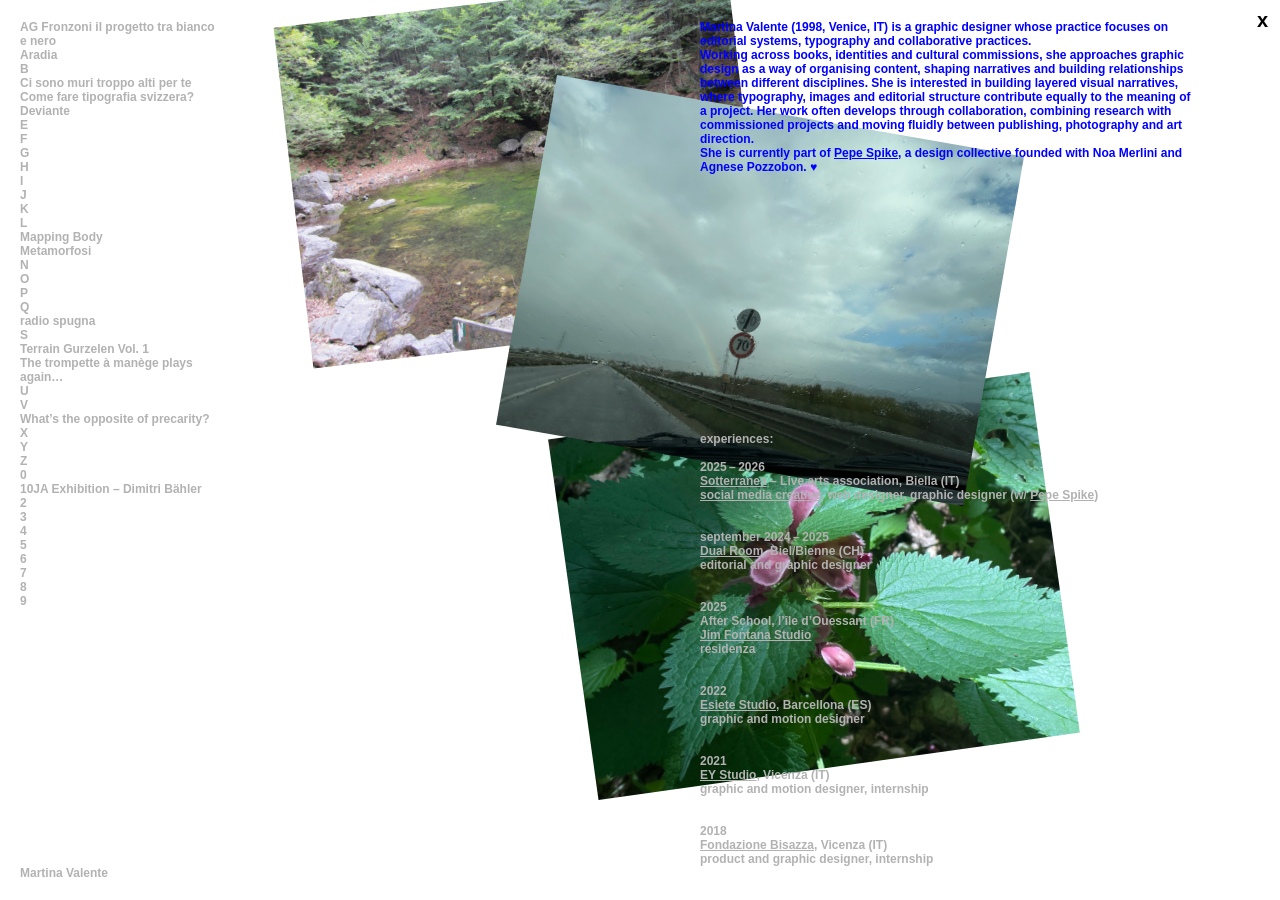
==== commit a76acd9f: "Add files via upload" ====
--- a/index.html
+++ b/index.html
@@ -16,12 +16,12 @@
         </div>
         <div class="column" id="images-column">
             <button id="mobile-logo-button" type="button" aria-label="Torna alla landing page">
-                <img src="images_2/logo_mv.png" alt="martina valente" class="mobile-logo-image">
+                <img src="images/logo_mv.png" alt="martina valente" class="mobile-logo-image">
             </button>
             <button id="mobile-about-button" type="button" aria-label="Apri about">about</button>
             <div id="landing-page">
                 <div id="mobile-landing-trigger" aria-hidden="true">
-                    <img src="images_2/landing.webp" alt="Landing page preview" class="landing-image" draggable="false">
+                    <img src="images/landing.webp" alt="Landing page preview" class="landing-image" draggable="false">
                 </div>
                 <div id="mobile-landing-list" aria-label="Elenco progetti mobile">AG Fronzoni il progetto tra bianco e nero
 Aradia
